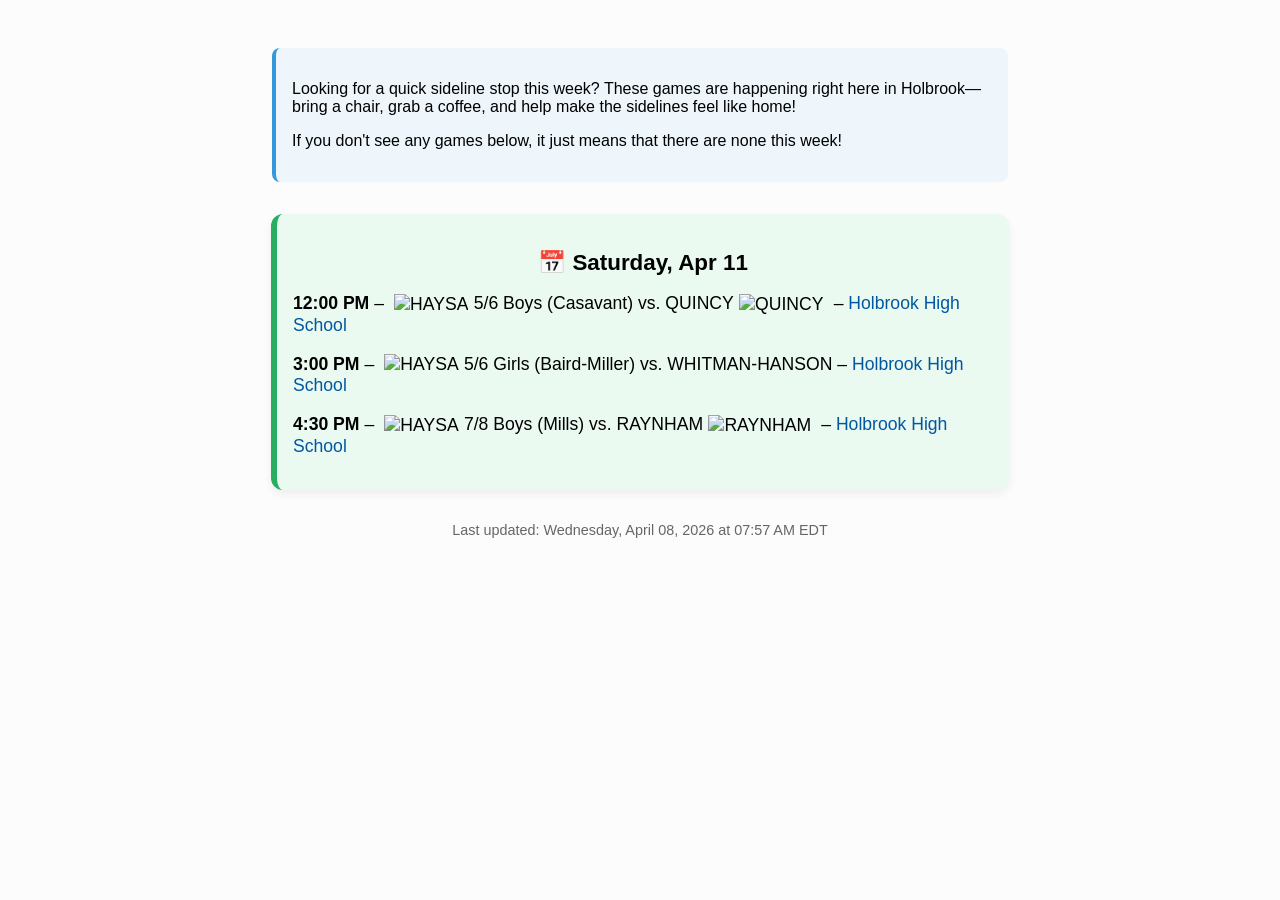
==== index.html @ 948a5325 "Create index.html" ====
<!DOCTYPE html><html><head><meta charset='UTF-8'><title>HAYSA Home Games</title>
    <style>
      body { font-family: 'Segoe UI', sans-serif; margin: 0; padding: 1rem; background: #fcfcfc; }
      .club-message {
        background: #eef6fb; padding: 1rem; border-left: 4px solid #3498db;
        border-radius: 8px; max-width: 700px; margin: 2em auto;
      }
      .day-box {
        background: #eafaf1; border-left: 6px solid #27ae60;
        border-radius: 12px; box-shadow: 0 4px 10px rgba(0,0,0,0.06);
        max-width: 700px; margin: 2em auto; padding: 1.0em;
      }
      h2 { text-align: center; font-size: 1.4em; margin-bottom: 0.5em; }
      ul { list-style: none; padding: 0; font-size: 1.1em; }
      li { margin-bottom: 1em; }
      img.crest { height: 1em; vertical-align: middle; margin: 0 0.3em; }
      .timestamp { text-align: center; font-size: 0.9em; color: #666; margin-top: 2rem; }
    </style>
    </head><body>
    
    <div class="club-message">
      <p>Looking for a quick sideline stop this week? These games are happening right here in Holbrook—bring a chair, grab a coffee, and help make the sidelines feel like home!</p>  <p>If you don't see any games below, it just means that there are none this week!</p>
    </div>
    <div class="day-box"><h2>📅 Saturday, Apr 11</h2><ul><li><strong>12:00 PM</strong> – <img src="https://d2jqoimos5um40.cloudfront.net/site_1563/162dca.png" class="crest" alt="HAYSA">5/6 Boys (Casavant) vs. QUINCY<img src="https://tse2.mm.bing.net/th/id/OIP.CZdNrzdApKNlAj0QhyKmVAAAAA?pid=Api&P=0&h=180" class="crest" alt="QUINCY"> – <span style='color:#0057a0;'>Holbrook High School</span></li><li><strong>3:00 PM</strong> – <img src="https://d2jqoimos5um40.cloudfront.net/site_1563/162dca.png" class="crest" alt="HAYSA">5/6 Girls (Baird-Miller) vs. WHITMAN-HANSON – <span style='color:#0057a0;'>Holbrook High School</span></li><li><strong>4:30 PM</strong> – <img src="https://d2jqoimos5um40.cloudfront.net/site_1563/162dca.png" class="crest" alt="HAYSA">7/8 Boys (Mills) vs. RAYNHAM<img src="https://raynhamsoccer.com/wp-content/uploads/2023/02/RAYNHAM-LOGO.png" class="crest" alt="RAYNHAM"> – <span style='color:#0057a0;'>Holbrook High School</span></li></ul></div><p class='timestamp'>Last updated: Wednesday, April 08, 2026 at 07:57 AM EDT</p>
    <script>
      window.onload = function() {
        const height = document.documentElement.scrollHeight;
        parent.postMessage({ height: height }, "*");
      };
    </script>
    </body></html>
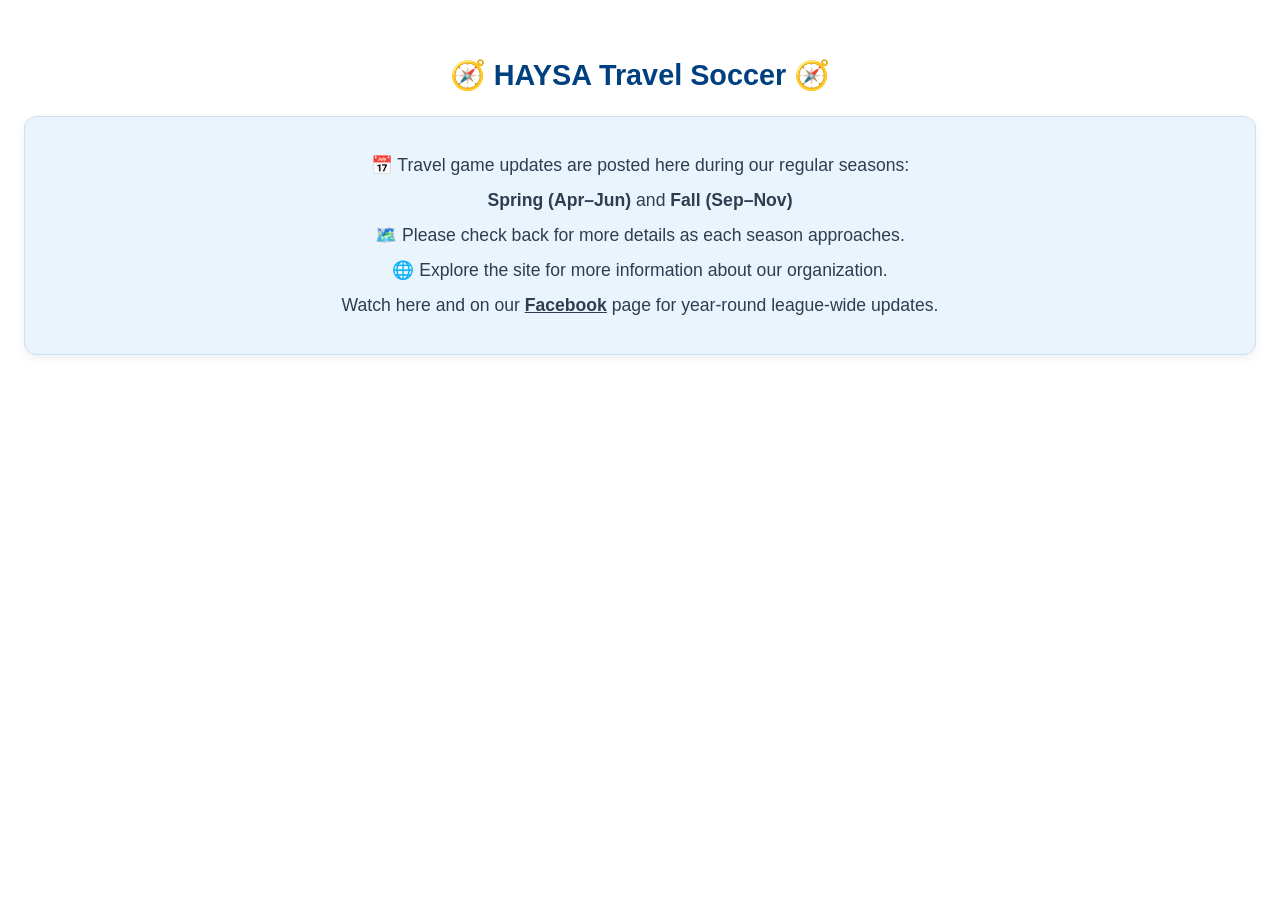
==== commit 62ea4e59: "Update index.html" ====
--- a/index.html
+++ b/index.html
@@ -1,32 +1,99 @@
-<!DOCTYPE html><html><head><meta charset='UTF-8'><title>HAYSA Home Games</title>
-    <style>
-      body { font-family: 'Segoe UI', sans-serif; margin: 0; padding: 1rem; background: #fcfcfc; }
-      .club-message {
-        background: #eef6fb; padding: 1rem; border-left: 4px solid #3498db;
-        border-radius: 8px; max-width: 700px; margin: 2em auto;
-      }
-      .day-box {
-        background: #eafaf1; border-left: 6px solid #27ae60;
-        border-radius: 12px; box-shadow: 0 4px 10px rgba(0,0,0,0.06);
-        max-width: 700px; margin: 2em auto; padding: 1.0em;
-      }
-      h2 { text-align: center; font-size: 1.4em; margin-bottom: 0.5em; }
-      ul { list-style: none; padding: 0; font-size: 1.1em; }
-      li { margin-bottom: 1em; }
-      img.crest { height: 1em; vertical-align: middle; margin: 0 0.3em; }
-      .timestamp { text-align: center; font-size: 0.9em; color: #666; margin-top: 2rem; }
-    </style>
-    </head><body>
-    
-    <div class="club-message">
-      <p>Looking for a quick sideline stop this week? These games are happening right here in Holbrook—bring a chair, grab a coffee, and help make the sidelines feel like home!</p>  <p>If you don't see any games below, it just means that there are none this week!</p>
-    </div>
-    <div class="day-box"><h2>📅 Saturday, Apr 11</h2><ul><li><strong>12:00 PM</strong> – <img src="https://d2jqoimos5um40.cloudfront.net/site_1563/162dca.png" class="crest" alt="HAYSA">5/6 Boys (Casavant) vs. QUINCY<img src="https://tse2.mm.bing.net/th/id/OIP.CZdNrzdApKNlAj0QhyKmVAAAAA?pid=Api&P=0&h=180" class="crest" alt="QUINCY"> – <span style='color:#0057a0;'>Holbrook High School</span></li><li><strong>3:00 PM</strong> – <img src="https://d2jqoimos5um40.cloudfront.net/site_1563/162dca.png" class="crest" alt="HAYSA">5/6 Girls (Baird-Miller) vs. WHITMAN-HANSON – <span style='color:#0057a0;'>Holbrook High School</span></li><li><strong>4:30 PM</strong> – <img src="https://d2jqoimos5um40.cloudfront.net/site_1563/162dca.png" class="crest" alt="HAYSA">7/8 Boys (Mills) vs. RAYNHAM<img src="https://raynhamsoccer.com/wp-content/uploads/2023/02/RAYNHAM-LOGO.png" class="crest" alt="RAYNHAM"> – <span style='color:#0057a0;'>Holbrook High School</span></li></ul></div><p class='timestamp'>Last updated: Wednesday, April 08, 2026 at 07:57 AM EDT</p>
-    <script>
-      window.onload = function() {
-        const height = document.documentElement.scrollHeight;
-        parent.postMessage({ height: height }, "*");
-      };
-    </script>
-    </body></html>
-    
+<!DOCTYPE html>
+<html lang="en">
+<head>
+<meta charset="UTF-8">
+<meta name="viewport" content="width=device-width, initial-scale=1.0">
+<title>HAYSA Travel Updates</title>
+
+<style>
+  body {
+    font-family: Arial, sans-serif;
+    margin: 0;
+    padding: 0;
+    background: #ffffff;
+  }
+
+  .haysa-iframe {
+    width: 100%;
+    border: none;
+    height: 1200px;
+  }
+  @media (max-width:768px) { .haysa-iframe { height:1600px; } }
+  @media (max-width:480px) { .haysa-iframe { height:1800px; } }
+
+  .season-message {
+    padding: 1.5em;
+    background: #eaf4fc;
+    border: 1px solid #cce0f5;
+    border-radius: 12px;
+    box-shadow: 0 4px 10px rgba(0,0,0,0.06);
+    margin: 1.5em;
+    text-align: center;
+  }
+
+  .season-title {
+    text-align:center;
+    font-size:1.8em;
+    font-weight:600;
+    color:#004080;
+    margin-top:2em;
+  }
+</style>
+</head>
+
+<body>
+
+<div id="season-title" class="season-title">
+  🧭 HAYSA Travel Soccer 🧭
+</div>
+
+<div id="season-message" class="season-message" style="display:none;">
+  <p style="margin:0.8em 0; font-size:1.1em; color:#2c3e50;">
+    📅 Travel game updates are posted here during our regular seasons:
+  </p>
+  <p style="margin:0.8em 0; font-size:1.1em; color:#2c3e50;">
+    <strong>Spring (Apr–Jun)</strong> and <strong>Fall (Sep–Nov)</strong>
+  </p>
+  <p style="margin:0.8em 0; font-size:1.1em; color:#2c3e50;">
+    🗺️ Please check back for more details as each season approaches.
+  </p>
+  <p style="margin:0.8em 0; font-size:1.1em; color:#2c3e50;">
+    🌐 Explore the site for more information about our organization.
+  </p>
+  <p style="margin:0.8em 0; font-size:1.1em; color:#2c3e50;">
+    Watch here and on our
+    <a href="https://www.facebook.com/groups/337602742940444" target="_blank" style="color:#2c3e50; text-decoration:underline; font-weight:bold;">Facebook</a>
+    page for year-round league-wide updates.
+  </p>
+</div>
+
+<div id="iframe-wrapper" style="display:none;">
+  <iframe src="travel.html" class="haysa-iframe"></iframe>
+</div>
+
+<script>
+  const today = new Date();
+  const month = today.getMonth(); // 0-based
+  const day = today.getDate();
+
+  // Spring: Apr 1 – Jun 30
+  const inSpring =
+    (month === 3 && day >= 1) || // April
+    (month === 4) ||             // May
+    (month === 5);               // June
+
+  // Fall: Sep 1 – Nov 16
+  const inFall =
+    (month === 8) ||             // September
+    (month === 9) ||             // October
+    (month === 10 && day <= 16); // November 1–16
+
+  if (inSpring || inFall) {
+    document.getElementById("iframe-wrapper").style.display = "block";
+  } else {
+    document.getElementById("season-message").style.display = "block";
+  }
+</script>
+
+</body>
+</html>
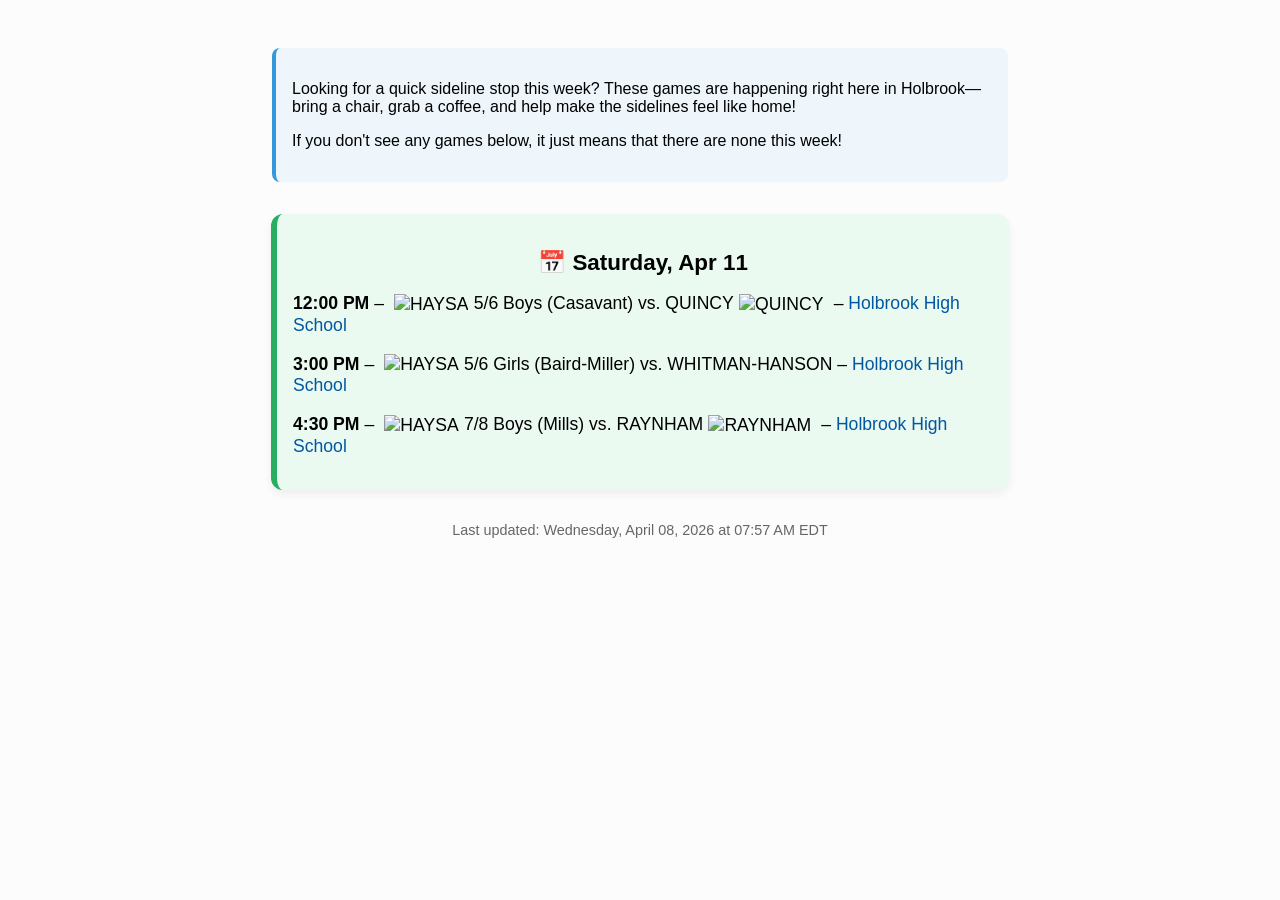
==== commit 6bbc1834: "Update index.html" ====
--- a/index.html
+++ b/index.html
@@ -1,99 +1,32 @@
-<!DOCTYPE html>
-<html lang="en">
-<head>
-<meta charset="UTF-8">
-<meta name="viewport" content="width=device-width, initial-scale=1.0">
-<title>HAYSA Travel Updates</title>
-
-<style>
-  body {
-    font-family: Arial, sans-serif;
-    margin: 0;
-    padding: 0;
-    background: #ffffff;
-  }
-
-  .haysa-iframe {
-    width: 100%;
-    border: none;
-    height: 1200px;
-  }
-  @media (max-width:768px) { .haysa-iframe { height:1600px; } }
-  @media (max-width:480px) { .haysa-iframe { height:1800px; } }
-
-  .season-message {
-    padding: 1.5em;
-    background: #eaf4fc;
-    border: 1px solid #cce0f5;
-    border-radius: 12px;
-    box-shadow: 0 4px 10px rgba(0,0,0,0.06);
-    margin: 1.5em;
-    text-align: center;
-  }
-
-  .season-title {
-    text-align:center;
-    font-size:1.8em;
-    font-weight:600;
-    color:#004080;
-    margin-top:2em;
-  }
-</style>
-</head>
-
-<body>
-
-<div id="season-title" class="season-title">
-  🧭 HAYSA Travel Soccer 🧭
-</div>
-
-<div id="season-message" class="season-message" style="display:none;">
-  <p style="margin:0.8em 0; font-size:1.1em; color:#2c3e50;">
-    📅 Travel game updates are posted here during our regular seasons:
-  </p>
-  <p style="margin:0.8em 0; font-size:1.1em; color:#2c3e50;">
-    <strong>Spring (Apr–Jun)</strong> and <strong>Fall (Sep–Nov)</strong>
-  </p>
-  <p style="margin:0.8em 0; font-size:1.1em; color:#2c3e50;">
-    🗺️ Please check back for more details as each season approaches.
-  </p>
-  <p style="margin:0.8em 0; font-size:1.1em; color:#2c3e50;">
-    🌐 Explore the site for more information about our organization.
-  </p>
-  <p style="margin:0.8em 0; font-size:1.1em; color:#2c3e50;">
-    Watch here and on our
-    <a href="https://www.facebook.com/groups/337602742940444" target="_blank" style="color:#2c3e50; text-decoration:underline; font-weight:bold;">Facebook</a>
-    page for year-round league-wide updates.
-  </p>
-</div>
-
-<div id="iframe-wrapper" style="display:none;">
-  <iframe src="travel.html" class="haysa-iframe"></iframe>
-</div>
-
-<script>
-  const today = new Date();
-  const month = today.getMonth(); // 0-based
-  const day = today.getDate();
-
-  // Spring: Apr 1 – Jun 30
-  const inSpring =
-    (month === 3 && day >= 1) || // April
-    (month === 4) ||             // May
-    (month === 5);               // June
-
-  // Fall: Sep 1 – Nov 16
-  const inFall =
-    (month === 8) ||             // September
-    (month === 9) ||             // October
-    (month === 10 && day <= 16); // November 1–16
-
-  if (inSpring || inFall) {
-    document.getElementById("iframe-wrapper").style.display = "block";
-  } else {
-    document.getElementById("season-message").style.display = "block";
-  }
-</script>
-
-</body>
-</html>
+<!DOCTYPE html><html><head><meta charset='UTF-8'><title>HAYSA Home Games</title>
+    <style>
+      body { font-family: 'Segoe UI', sans-serif; margin: 0; padding: 1rem; background: #fcfcfc; }
+      .club-message {
+        background: #eef6fb; padding: 1rem; border-left: 4px solid #3498db;
+        border-radius: 8px; max-width: 700px; margin: 2em auto;
+      }
+      .day-box {
+        background: #eafaf1; border-left: 6px solid #27ae60;
+        border-radius: 12px; box-shadow: 0 4px 10px rgba(0,0,0,0.06);
+        max-width: 700px; margin: 2em auto; padding: 1.0em;
+      }
+      h2 { text-align: center; font-size: 1.4em; margin-bottom: 0.5em; }
+      ul { list-style: none; padding: 0; font-size: 1.1em; }
+      li { margin-bottom: 1em; }
+      img.crest { height: 1em; vertical-align: middle; margin: 0 0.3em; }
+      .timestamp { text-align: center; font-size: 0.9em; color: #666; margin-top: 2rem; }
+    </style>
+    </head><body>
+    
+    <div class="club-message">
+      <p>Looking for a quick sideline stop this week? These games are happening right here in Holbrook—bring a chair, grab a coffee, and help make the sidelines feel like home!</p>  <p>If you don't see any games below, it just means that there are none this week!</p>
+    </div>
+    <div class="day-box"><h2>📅 Saturday, Apr 11</h2><ul><li><strong>12:00 PM</strong> – <img src="https://d2jqoimos5um40.cloudfront.net/site_1563/162dca.png" class="crest" alt="HAYSA">5/6 Boys (Casavant) vs. QUINCY<img src="https://tse2.mm.bing.net/th/id/OIP.CZdNrzdApKNlAj0QhyKmVAAAAA?pid=Api&P=0&h=180" class="crest" alt="QUINCY"> – <span style='color:#0057a0;'>Holbrook High School</span></li><li><strong>3:00 PM</strong> – <img src="https://d2jqoimos5um40.cloudfront.net/site_1563/162dca.png" class="crest" alt="HAYSA">5/6 Girls (Baird-Miller) vs. WHITMAN-HANSON – <span style='color:#0057a0;'>Holbrook High School</span></li><li><strong>4:30 PM</strong> – <img src="https://d2jqoimos5um40.cloudfront.net/site_1563/162dca.png" class="crest" alt="HAYSA">7/8 Boys (Mills) vs. RAYNHAM<img src="https://raynhamsoccer.com/wp-content/uploads/2023/02/RAYNHAM-LOGO.png" class="crest" alt="RAYNHAM"> – <span style='color:#0057a0;'>Holbrook High School</span></li></ul></div><p class='timestamp'>Last updated: Wednesday, April 08, 2026 at 07:57 AM EDT</p>
+    <script>
+      window.onload = function() {
+        const height = document.documentElement.scrollHeight;
+        parent.postMessage({ height: height }, "*");
+      };
+    </script>
+    </body></html>
+    
